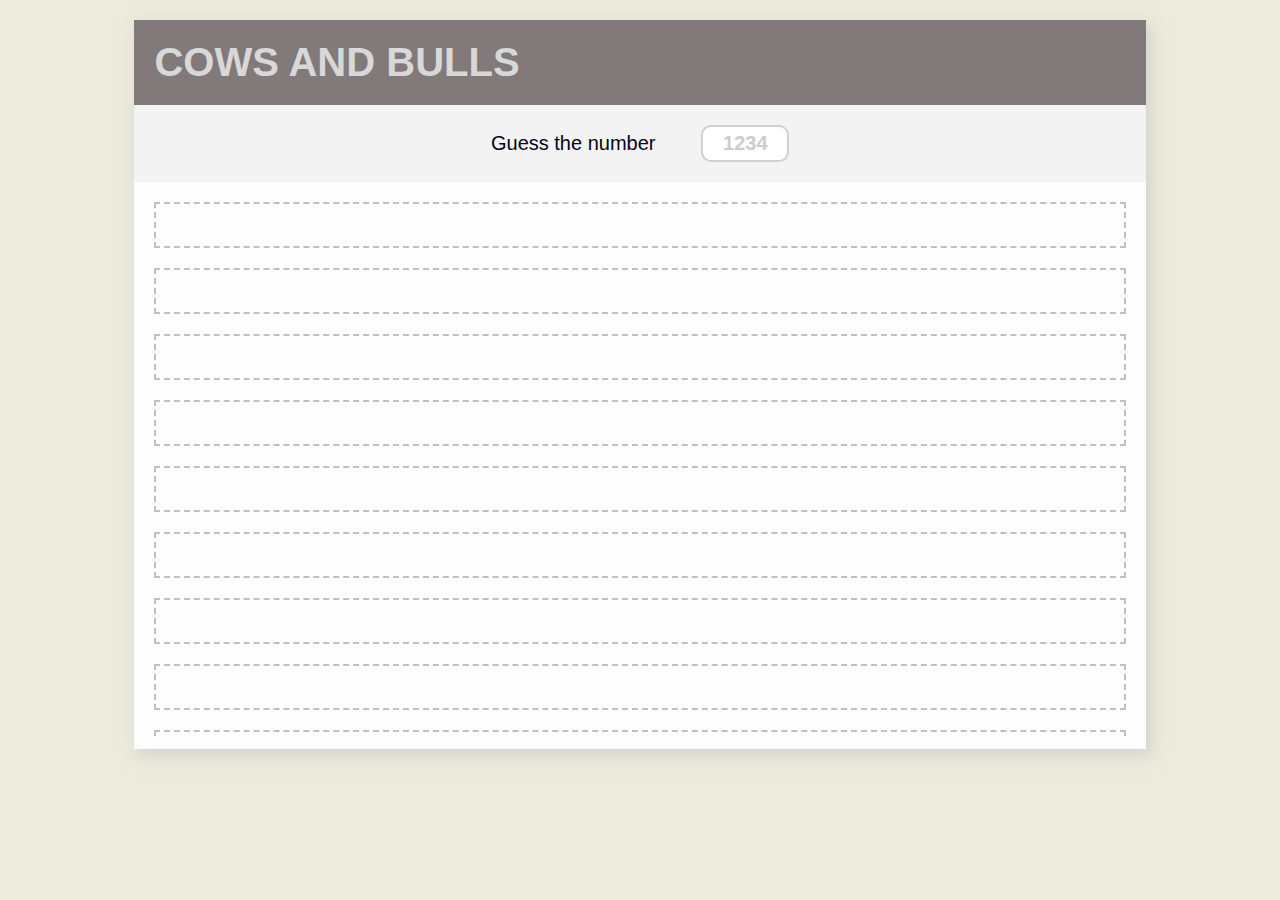
==== CowsBulls/index.html @ c8bedf46 "design" ====
<html>

<head>
    <link rel="stylesheet" href="style.css">
</head>

<body>
    <div class="container">
        <h1>
            Cows and Bulls
        </h1>
        <div class="answer-form">
            <span class="answer-form__question">
            Guess the number
        </span>
            <input class="answer-form__input" type="text" placeholder="1234" />
        </div>
        <div class="result">
            <div class="result__el">

            </div>
            <div class="result__el">
            </div>
            <div class="result__el">
            </div>
            <div class="result__el">
            </div>
            <div class="result__el">
            </div>
            <div class="result__el">
            </div>
            <div class="result__el">
            </div>
            <div class="result__el">
            </div>
            <div class="result__el">
            </div>
            <div class="result__el">
            </div>
            <div class="result__el">
            </div>
            <div class="result__el">
            </div>
            <div class="result__el">
            </div>
            <div class="result__el">
            </div>
            <div class="result__el">
            </div>
            <div class="result__el">
            </div>
            <div class="result__el">
            </div>
        </div>
    </div>

</body>

</html>
---- CowsBulls/style.css ----
.container {
    width: 80%;
    margin: auto;
    background-color: rgba(253, 253, 253, 1);
    height: 80%;
    
    box-shadow: 4px 5px 15px 2px rgba(199, 197, 197, 0.62);
    overflow:hidden;
        padding-bottom: 31px;
}

h1 {
       margin: 0px;
    padding: 20px;
    background-color: #827a7a;
    text-transform: uppercase;
    color: #d8d8d8;
}

body {
    background-color: rgba(236, 236, 220, 1);
    font-size:20px;
    color: rgba(5, 5, 23, 1);
    font-family: 'Roboto', sans-serif;
        margin-top: 20px;
}
input[type="text"] {
     font-size: 20px;
    outline: none;
    border: 2px solid rgb(208, 208, 208);
    border-radius: 10px;
    padding: 5px;
    padding-left: 20px;
    font-weight: 600;
    transition: border 0.3s;
    color: rgb(47, 45, 142);
}
input[type="text"]:focus {
    border: 2px solid #827a7a;
}

 input[type="text"]::-webkit-input-placeholder {
    color: #ccc;
   } 
   input[type="text"]::-moz-placeholder {
    color: #ccc;
   }
.answer-form {
    background-color: #f3f3f3;
    text-align: center;
}

.answer-form__question {
    margin: 20px;
    display: inline-block;
}

.answer-form__input {
    margin: 20px;
       width: 88px;
}

.result__el {
    /* width: 100%; */
    border: 2px dashed #c1bfbf;
    height: 42px;
    margin: 20px;
}
.result {
    height: inherit;
    overflow: auto;
    }
  
@media only screen  and (max-width:700px){
.container {
    width: 95%;
}
}
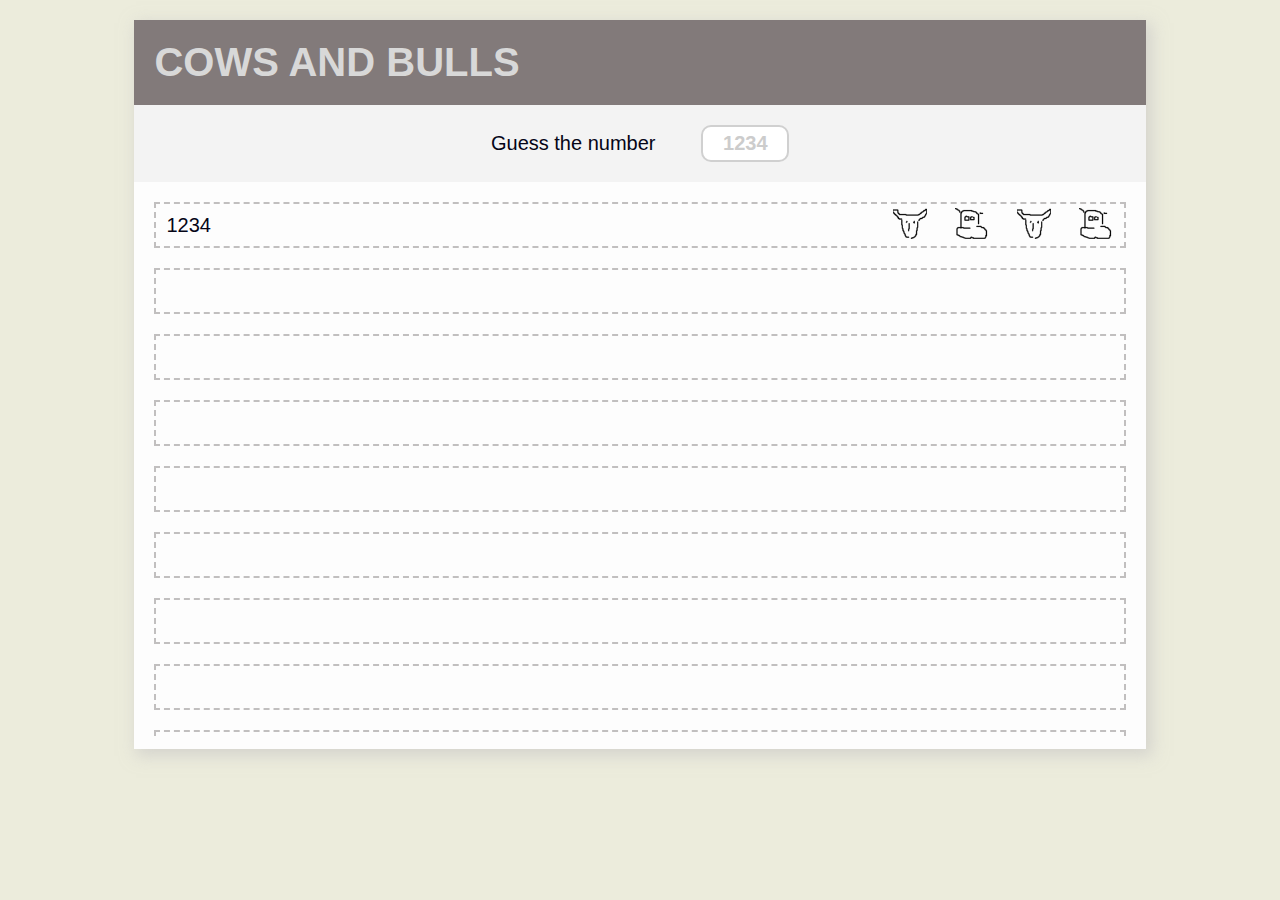
==== commit fe14eb7b: "ui" ====
--- a/CowsBulls/index.html
+++ b/CowsBulls/index.html
@@ -1,7 +1,7 @@
 <html>
-
+<title>Cows and Bulls</title>
 <head>
-    <link rel="stylesheet" href="style.css">
+    <link rel="stylesheet" href="css/style.css">
 </head>
 
 <body>
@@ -17,7 +17,7 @@
         </div>
         <div class="result">
             <div class="result__el">
-
+                <span class="result__num">1234 </span> <span class="result__cow"></span><span class="result__bull"></span> <span class="result__cow"></span><span class="result__bull"></span>
             </div>
             <div class="result__el">
             </div>
--- a/CowsBulls/css/style.css
+++ b/CowsBulls/css/style.css
@@ -0,0 +1,107 @@
+.container {
+    width: 80%;
+    margin: auto;
+    background-color: rgba(253, 253, 253, 1);
+    height: 80%;
+    
+    box-shadow: 4px 5px 15px 2px rgba(199, 197, 197, 0.62);
+    overflow:hidden;
+        padding-bottom: 31px;
+}
+
+h1 {
+       margin: 0px;
+    padding: 20px;
+    background-color: #827a7a;
+    text-transform: uppercase;
+    color: #d8d8d8;
+}
+
+body {
+    background-color: rgba(236, 236, 220, 1);
+    font-size:20px;
+    color: rgba(5, 5, 23, 1);
+    font-family: 'Roboto', sans-serif;
+        margin-top: 20px;
+}
+input[type="text"] {
+     font-size: 20px;
+    outline: none;
+    border: 2px solid rgb(208, 208, 208);
+    border-radius: 10px;
+    padding: 5px;
+    padding-left: 20px;
+    font-weight: 600;
+    transition: border 0.3s;
+    color: rgb(47, 45, 142);
+}
+input[type="text"]:focus {
+    border: 2px solid #827a7a;
+}
+
+ input[type="text"]::-webkit-input-placeholder {
+    color: #ccc;
+   } 
+   input[type="text"]::-moz-placeholder {
+    color: #ccc;
+   }
+.answer-form {
+    background-color: #f3f3f3;
+    text-align: center;
+}
+
+.answer-form__question {
+    margin: 20px;
+    display: inline-block;
+}
+
+.answer-form__input {
+    margin: 20px;
+       width: 88px;
+}
+
+.result__el {
+    /* width: 100%; */
+    border: 2px dashed #c1bfbf;
+    height: 42px;
+    margin: 20px;
+    line-height: 42px;
+}
+.result {
+    height: inherit;
+    overflow: auto;
+    }
+  
+.result__cow, .result__bull {
+
+    width: 42px;
+    display: inline-block;
+    background-size: 80%;
+    float: right;
+    background-position: 7px 4px;
+    height: 42px;
+    top: 20px;
+    /* margin: auto; */
+    background-repeat: no-repeat;
+}
+.result__cow{
+    background-image: url("../img/cow.png");
+}
+.result__bull{
+    background-image: url("../img/bull.png");
+}
+.result__el span {
+    /* margin: 10px; */
+    /* margin-right: 10px; */
+    margin: 0 10px;
+}
+
+span.result__num {
+    /* line-height: 84px; */
+    display: inline-block;
+}
+@media only screen  and (max-width:700px){
+.container {
+    width: 95%;
+}
+}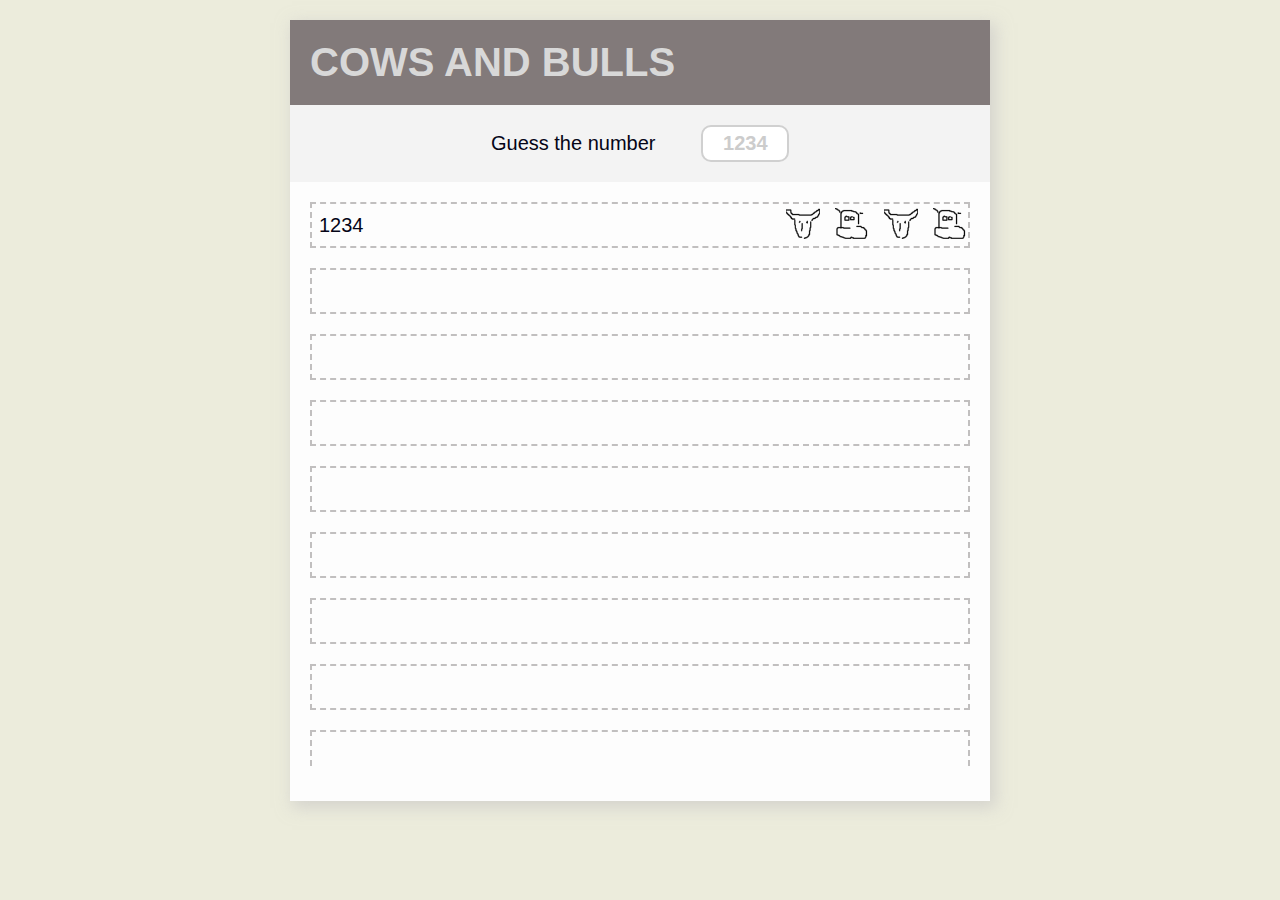
==== commit 504ad81f: "regular" ====
--- a/CowsBulls/index.html
+++ b/CowsBulls/index.html
@@ -1,7 +1,9 @@
 <html>
 <title>Cows and Bulls</title>
+
 <head>
     <link rel="stylesheet" href="css/style.css">
+    <meta name="viewport" content="width=device-width, initial-scale=1">
 </head>
 
 <body>
@@ -15,6 +17,7 @@
         </span>
             <input class="answer-form__input" type="text" placeholder="1234" />
         </div>
+
         <div class="result">
             <div class="result__el">
                 <span class="result__num">1234 </span> <span class="result__cow"></span><span class="result__bull"></span> <span class="result__cow"></span><span class="result__bull"></span>
--- a/CowsBulls/css/style.css
+++ b/CowsBulls/css/style.css
@@ -2,15 +2,19 @@
     width: 80%;
     margin: auto;
     background-color: rgba(253, 253, 253, 1);
-    height: 80%;
-    
+    height: 90%;
+    max-width: 700px;
     box-shadow: 4px 5px 15px 2px rgba(199, 197, 197, 0.62);
-    overflow:hidden;
-        padding-bottom: 31px;
+    overflow: hidden;
+    padding-bottom: 31px;
+    display: flex;
+    max-height: 750px;
+    min-height: 350px;
+    flex-direction: column;
 }
 
 h1 {
-       margin: 0px;
+    margin: 0px;
     padding: 20px;
     background-color: #827a7a;
     text-transform: uppercase;
@@ -19,13 +23,14 @@
 
 body {
     background-color: rgba(236, 236, 220, 1);
-    font-size:20px;
+    font-size: 20px;
     color: rgba(5, 5, 23, 1);
     font-family: 'Roboto', sans-serif;
-        margin-top: 20px;
+    margin-top: 20px;
 }
+
 input[type="text"] {
-     font-size: 20px;
+    font-size: 20px;
     outline: none;
     border: 2px solid rgb(208, 208, 208);
     border-radius: 10px;
@@ -35,16 +40,19 @@
     transition: border 0.3s;
     color: rgb(47, 45, 142);
 }
+
 input[type="text"]:focus {
     border: 2px solid #827a7a;
 }
 
- input[type="text"]::-webkit-input-placeholder {
+input[type="text"]::-webkit-input-placeholder {
     color: #ccc;
-   } 
-   input[type="text"]::-moz-placeholder {
+}
+
+input[type="text"]::-moz-placeholder {
     color: #ccc;
-   }
+}
+
 .answer-form {
     background-color: #f3f3f3;
     text-align: center;
@@ -57,7 +65,7 @@
 
 .answer-form__input {
     margin: 20px;
-       width: 88px;
+    width: 88px;
 }
 
 .result__el {
@@ -67,13 +75,15 @@
     margin: 20px;
     line-height: 42px;
 }
+
 .result {
     height: inherit;
     overflow: auto;
-    }
-  
-.result__cow, .result__bull {
+    /* flex-grow: 1; */
+}
 
+.result__cow,
+.result__bull {
     width: 42px;
     display: inline-block;
     background-size: 80%;
@@ -84,24 +94,43 @@
     /* margin: auto; */
     background-repeat: no-repeat;
 }
-.result__cow{
+
+.result__cow {
     background-image: url("../img/cow.png");
 }
-.result__bull{
+
+.result__bull {
     background-image: url("../img/bull.png");
 }
+
 .result__el span {
     /* margin: 10px; */
     /* margin-right: 10px; */
-    margin: 0 10px;
+    margin-left: 7px;
 }
 
 span.result__num {
     /* line-height: 84px; */
     display: inline-block;
 }
-@media only screen  and (max-width:700px){
-.container {
-    width: 95%;
+
+@media only screen and (max-width:700px) {
+    .container {
+        width: 95%;
+    }
 }
+
+@media only screen and (max-width:400px) {
+    .container {
+        width: 95%;
+    }
+    h1 {
+        font-size: 25px;
+    }
+    .answer-form__input {
+        margin: 9px;
+    }
+    .answer-form__question {
+        margin: 7px;
+    }
 }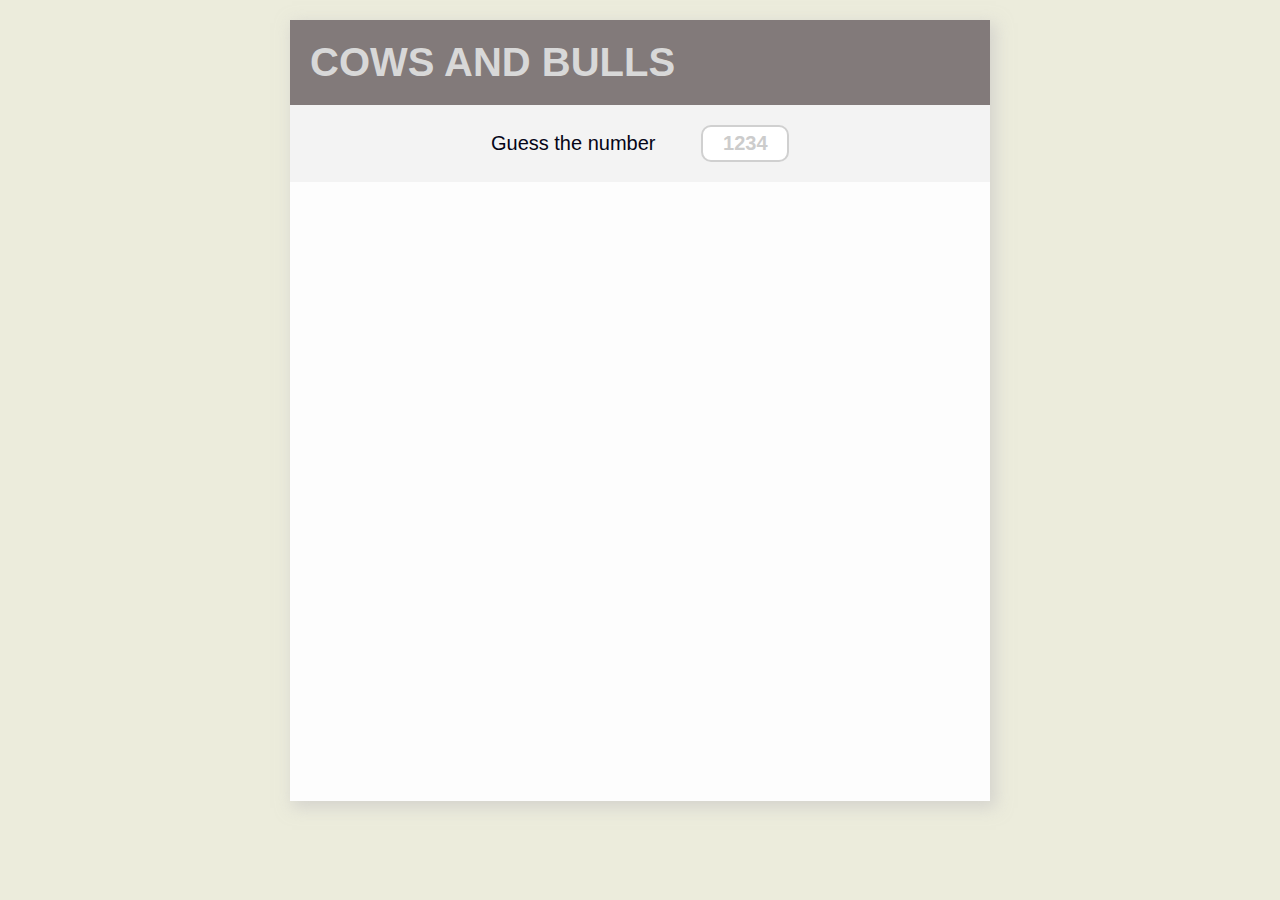
==== commit 285f6705: "logic" ====
--- a/CowsBulls/index.html
+++ b/CowsBulls/index.html
@@ -19,44 +19,11 @@
         </div>
 
         <div class="result">
-            <div class="result__el">
-                <span class="result__num">1234 </span> <span class="result__cow"></span><span class="result__bull"></span> <span class="result__cow"></span><span class="result__bull"></span>
-            </div>
-            <div class="result__el">
-            </div>
-            <div class="result__el">
-            </div>
-            <div class="result__el">
-            </div>
-            <div class="result__el">
-            </div>
-            <div class="result__el">
-            </div>
-            <div class="result__el">
-            </div>
-            <div class="result__el">
-            </div>
-            <div class="result__el">
-            </div>
-            <div class="result__el">
-            </div>
-            <div class="result__el">
-            </div>
-            <div class="result__el">
-            </div>
-            <div class="result__el">
-            </div>
-            <div class="result__el">
-            </div>
-            <div class="result__el">
-            </div>
-            <div class="result__el">
-            </div>
-            <div class="result__el">
-            </div>
+
         </div>
     </div>
 
 </body>
+<script src="js/main.js"></script>
 
 </html>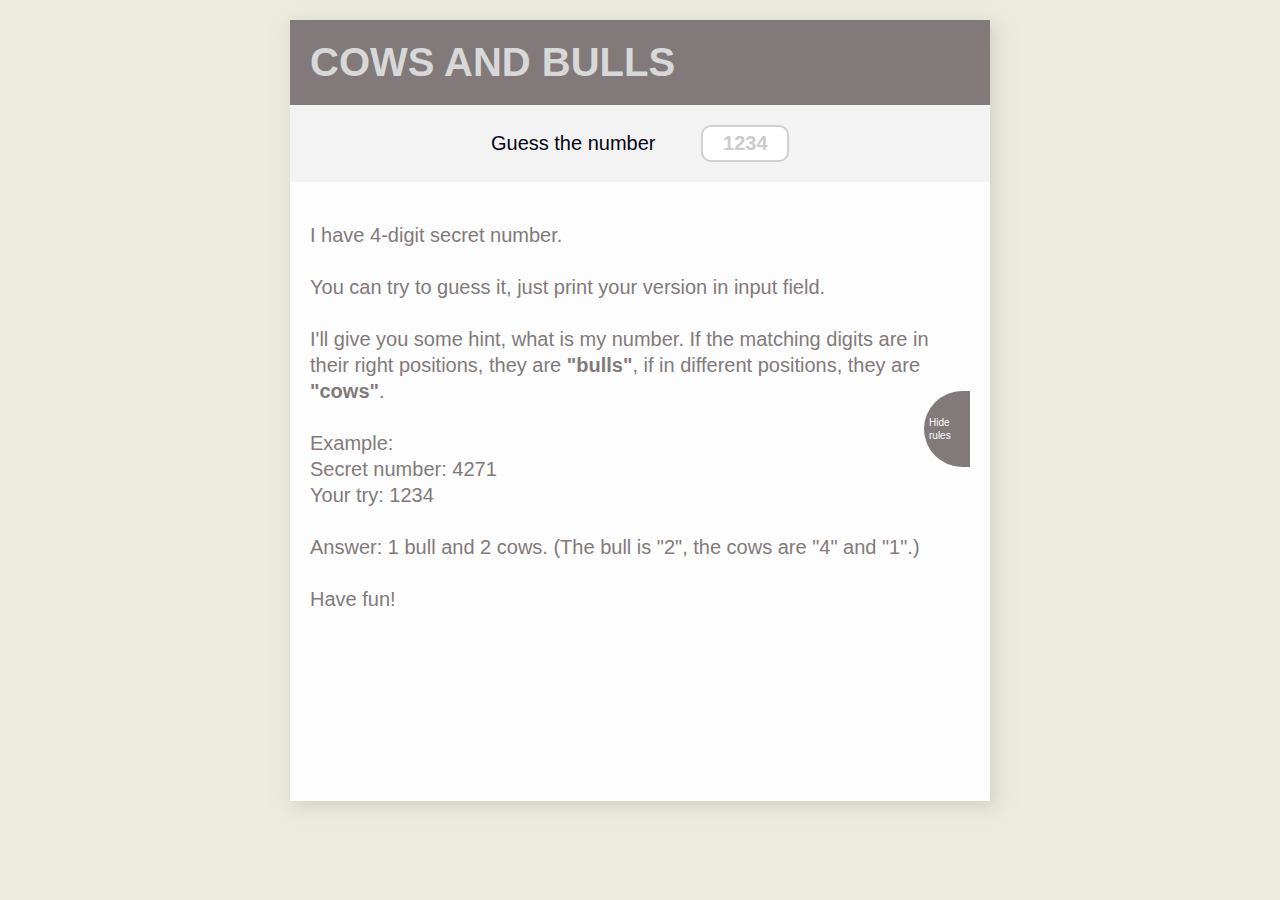
==== commit 4172f68a: "rules" ====
--- a/CowsBulls/index.html
+++ b/CowsBulls/index.html
@@ -19,8 +19,13 @@
         </div>
 
         <div class="result">
+            <div class="rules">
+                <p> I have 4-digit secret number. <br> <br>You can try to guess it, just print your version in input field.<br> <br> I'll give you some hint, what is my number. If the matching digits are in their right positions, they are <b> "bulls"</b>,
+                    if in different positions, they are <b>"cows"</b>. <br> <br>Example: <br>Secret number: 4271 <br> Your try: 1234 <br><br> Answer: 1 bull and 2 cows. (The bull is "2", the cows are "4" and "1".) <br><br>Have fun!
+                </p>
+            </div>
+        </div>
 
-        </div>
     </div>
 
 </body>
--- a/CowsBulls/css/style.css
+++ b/CowsBulls/css/style.css
@@ -76,9 +76,57 @@
     line-height: 42px;
 }
 
+.rules {
+    margin: 20px;
+    line-height: 1.3;
+    color: #827a7a;
+    position: absolute;
+    z-index: 11;
+    /* right: 100%; */
+    transition: all 1s;
+    top: 0px;
+    pointer-events: none;
+    background-color: #fdfdfd;
+}
+
+.rules::after {
+    content: "Hide rules";
+    position: absolute;
+    width: 41px;
+    height: 51px;
+    display: block;
+    top: calc(50% - 26px);
+    background-color: #827a7a;
+    color: white;
+    border-top-left-radius: 100px;
+    font-size: 10px;
+    padding-top: 25px;
+    cursor: pointer;
+    padding-left: 5px;
+    border-bottom-left-radius: 100px;
+    /* visibility: hidden; */
+    right: 0;
+    transition: all 1s;
+    pointer-events: all;
+}
+
+.rules.rules-hide::after {
+    content: "Show rules";
+    visibility: visible;
+    right: -23px;
+    border-radius: 0px;
+    border-top-right-radius: 100px;
+    border-bottom-right-radius: 100px;
+}
+
+.rules-hide {
+    transform: translatex(-100%);
+}
+
 .result {
     height: inherit;
     overflow: auto;
+    position: relative;
     /* flex-grow: 1; */
 }
 
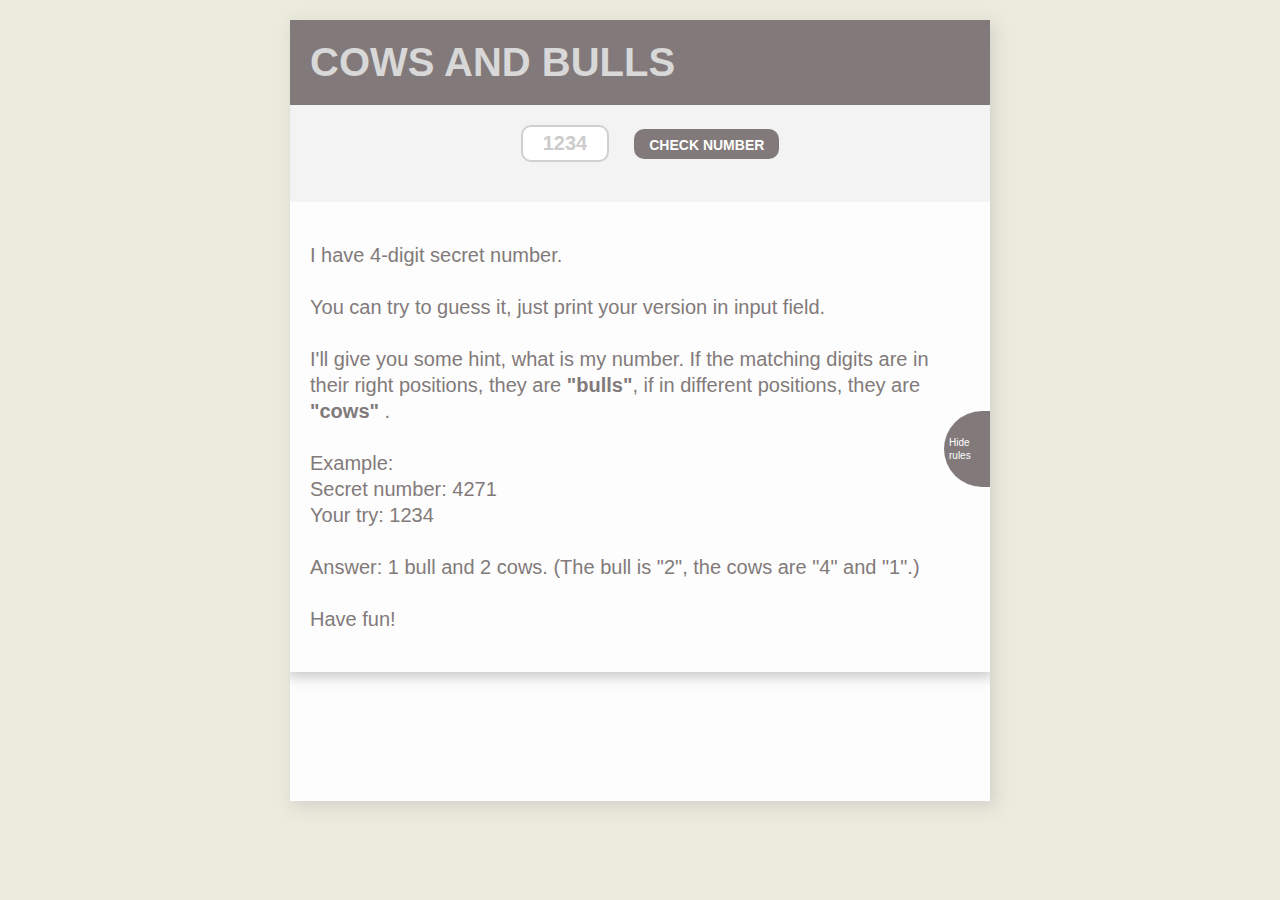
==== commit 947c9b3a: "buttonsubmit" ====
--- a/CowsBulls/index.html
+++ b/CowsBulls/index.html
@@ -12,16 +12,19 @@
             Cows and Bulls
         </h1>
         <div class="answer-form">
-            <span class="answer-form__question">
+            <!--span class="answer-form__question">
             Guess the number
-        </span>
-            <input class="answer-form__input" type="text" placeholder="1234" />
+        </span-->
+            <form class="answer-form__form">
+                <input class="answer-form__input" required type="number" min="1000" max="9999" placeholder="1234" />
+                <input type="submit" value="Check number">
+            </form>
         </div>
 
         <div class="result">
             <div class="rules">
                 <p> I have 4-digit secret number. <br> <br>You can try to guess it, just print your version in input field.<br> <br> I'll give you some hint, what is my number. If the matching digits are in their right positions, they are <b> "bulls"</b>,
-                    if in different positions, they are <b>"cows"</b>. <br> <br>Example: <br>Secret number: 4271 <br> Your try: 1234 <br><br> Answer: 1 bull and 2 cows. (The bull is "2", the cows are "4" and "1".) <br><br>Have fun!
+                    if in different positions, they are <b>"cows"</b> . <br> <br>Example: <br>Secret number: 4271 <br> Your try: 1234 <br><br> Answer: 1 bull and 2 cows. (The bull is "2", the cows are "4" and "1".) <br><br>Have fun!
                 </p>
             </div>
         </div>
--- a/CowsBulls/css/style.css
+++ b/CowsBulls/css/style.css
@@ -29,7 +29,7 @@
     margin-top: 20px;
 }
 
-input[type="text"] {
+input[type="number"] {
     font-size: 20px;
     outline: none;
     border: 2px solid rgb(208, 208, 208);
@@ -41,15 +41,46 @@
     color: rgb(47, 45, 142);
 }
 
-input[type="text"]:focus {
+.answer-form__form {
+    display: inline-block;
+}
+
+input[type=number]::-webkit-inner-spin-button,
+input[type=number]::-webkit-outer-spin-button {
+    opacity: 0;
+}
+
+input[type="submit"] {
+    background-color: #827a7a;
     border: 2px solid #827a7a;
-}
-
-input[type="text"]::-webkit-input-placeholder {
+    font-size: 14px;
+    text-transform: uppercase;
+    padding: 6px 13px;
+    color: #fdfdfd;
+    /* margin: 20px; */
+    height: 30px;
+    font-weight: 600;
+    cursor: pointer;
+    border-radius: 10px;
+    transition: 0.3s all;
+    outline: none;
+}
+
+input[type="submit"]:hover {
+    background-color: #fdfdfd;
+    color: #827a7a;
+    /* border: 2px solid #827a7a; */
+}
+
+input[type="number"]:focus {
+    border: 2px solid #827a7a;
+}
+
+input[type="number"]::-webkit-input-placeholder {
     color: #ccc;
 }
 
-input[type="text"]::-moz-placeholder {
+input[type="number"]::-moz-placeholder {
     color: #ccc;
 }
 
@@ -77,7 +108,7 @@
 }
 
 .rules {
-    margin: 20px;
+    padding: 20px;
     line-height: 1.3;
     color: #827a7a;
     position: absolute;
@@ -86,6 +117,7 @@
     transition: all 1s;
     top: 0px;
     pointer-events: none;
+    box-shadow: 0px 3px 12px 2px rgba(132, 132, 132, 0.43);
     background-color: #fdfdfd;
 }
 
@@ -113,7 +145,7 @@
 .rules.rules-hide::after {
     content: "Show rules";
     visibility: visible;
-    right: -23px;
+    right: -44px;
     border-radius: 0px;
     border-top-right-radius: 100px;
     border-bottom-right-radius: 100px;
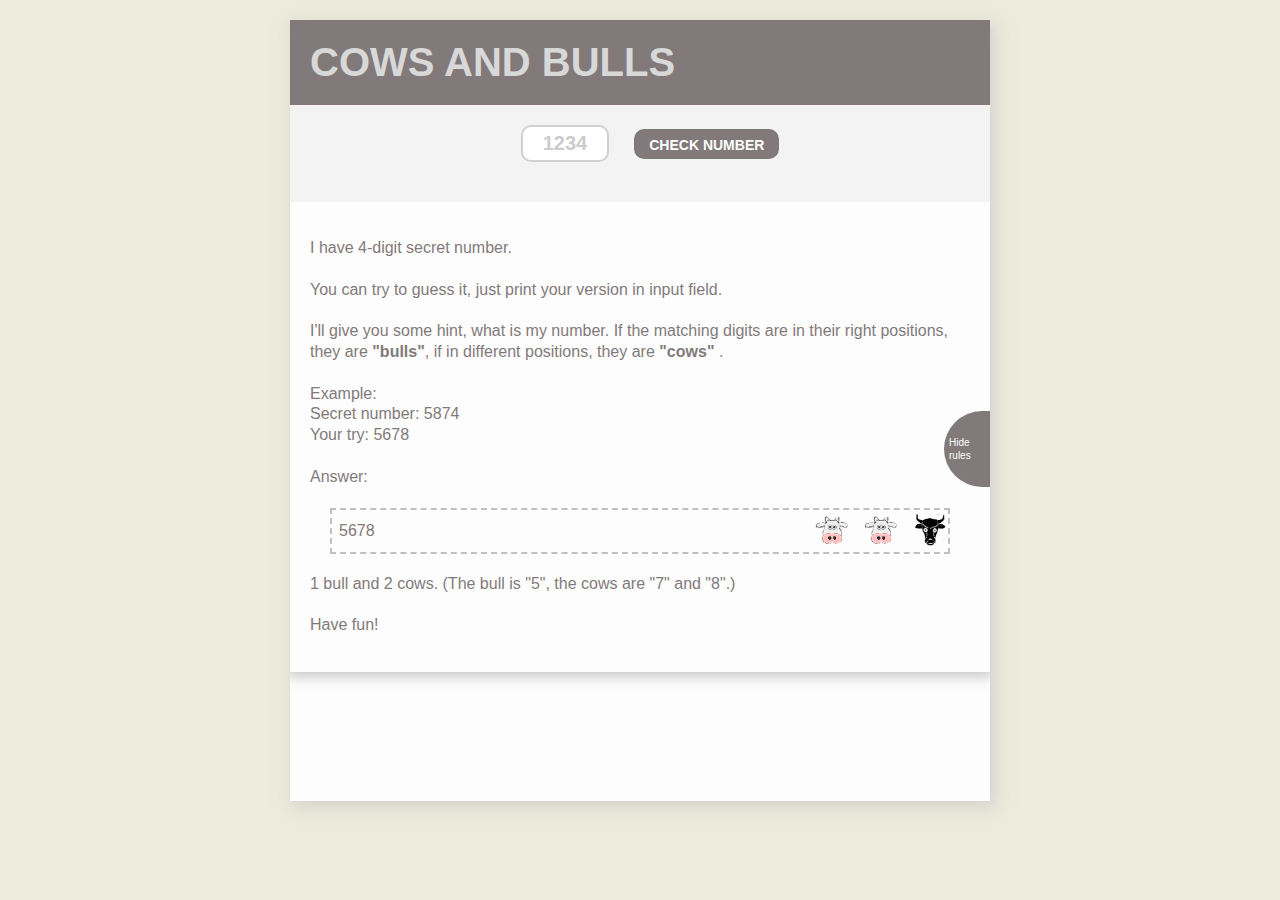
==== commit 9a3e8ff3: "ruleschange" ====
--- a/CowsBulls/index.html
+++ b/CowsBulls/index.html
@@ -24,7 +24,14 @@
         <div class="result">
             <div class="rules">
                 <p> I have 4-digit secret number. <br> <br>You can try to guess it, just print your version in input field.<br> <br> I'll give you some hint, what is my number. If the matching digits are in their right positions, they are <b> "bulls"</b>,
-                    if in different positions, they are <b>"cows"</b> . <br> <br>Example: <br>Secret number: 4271 <br> Your try: 1234 <br><br> Answer: 1 bull and 2 cows. (The bull is "2", the cows are "4" and "1".) <br><br>Have fun!
+                    if in different positions, they are <b>"cows"</b> . <br> <br>Example: <br>Secret number: 5874 <br> Your try: 5678 <br><br> Answer:
+                    <div class="result__el">
+                        <span class="result__num">5678</span>
+                        <span class="result__bull"></span>
+                        <span class="result__cow"></span> <span class="result__cow"></span>
+                    </div>
+
+                    1 bull and 2 cows. (The bull is "5", the cows are "7" and "8".) <br><br>Have fun!
                 </p>
             </div>
         </div>
--- a/CowsBulls/css/style.css
+++ b/CowsBulls/css/style.css
@@ -160,6 +160,7 @@
     overflow: auto;
     position: relative;
     /* flex-grow: 1; */
+    font-size: 16px;
 }
 
 .result__cow,
